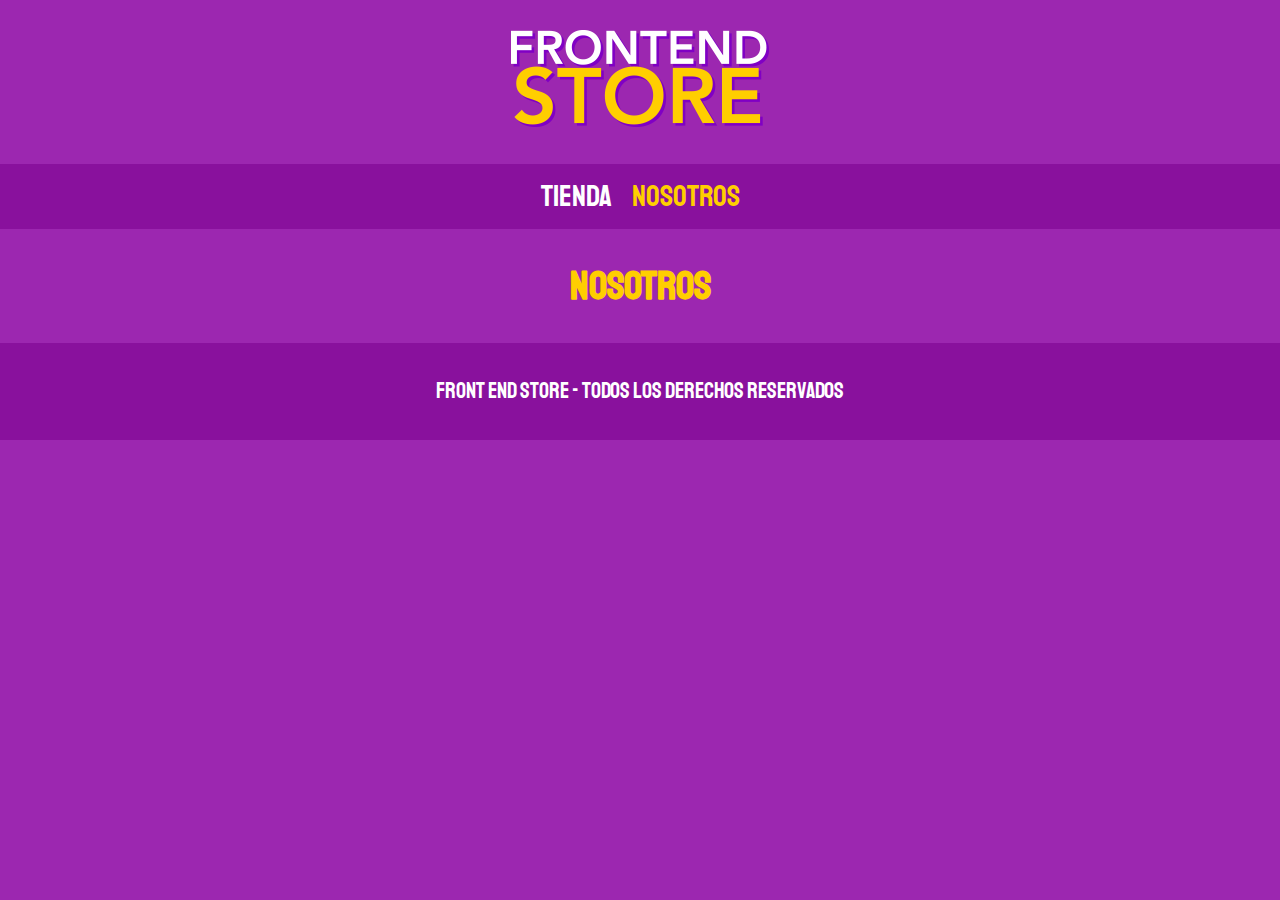
==== FrontEndStore_inicio/Nosotros.html @ 4d8814b1 "Front end store Added." ====
<!DOCTYPE html>
<html lang="en">
<head>
	<meta charset="UTF-8">
	<meta name="viewport" content="width=device-width, initial-scale=1.0">
	<title>Document</title>
	<link rel="stylesheet" type="text/css" href="css/normalize.css">
	<link href="https://fonts.googleapis.com/css2?family=Staatliches&display=swap" rel="stylesheet">
	<link rel="stylesheet" type="text/css" href="css/style.css">
	<link rel="preconnect" href="https://fonts.googleapis.com">
	
</head>
<body>
	<header class="header">
		<a href="index.html">
			<img class="header__logo" src="img/logo.png" alt="Logotipo">
		</a>
	</header>

	<nav class="navegacion">
		<a class="navegacion__enlace " href="index.html">Tienda</a>
		<a class="navegacion__enlace navegacion__enlace--activo" href="Nosotros.html">Nosotros</a>
	</nav>

	<main class="contenedor">
		<h1>Nosotros</h1>
	</main>

	<footer class="footer">
		<p class="footer__texto">Front End Store - Todos los derechos reservados</p>
	</footer>
</body>
</html>
---- FrontEndStore_inicio/css/style.css ----
:root {
	--primario: #9C27B0;
	--primarioOscuro: #89119D;
	--secundario: #FFCE00;
	--secundarioOscuro: rgb(233,287,2);
	--blanco: #fff;
	--negro: #000;
	
	--fuentePrincipal: 'Staatliches', cursive;
}

html {
  box-sizing: border-box;
  font-size: 62.5%;
}
*, *:before, *:after {
  box-sizing: inherit;
}

body {
	background-color: var(--primario);
	font-size: 1.6rem;
	line-height: 1.5;
}
p {
	font-size: 1.8rem;
	font-family: Arial , Helvetica, sans-serif;
	color: var(--blanco);
}

a {
	text-decoration: none;
}

img {
	width: 100%;
}

.contenedor {
	max-width: 120rem;
	margin: 0 auto;
}

h1,h2,h3 {
	text-align: center;
	color: var(--secundario);
	font-family: var(--fuentePrincipal);
}

h1{font-size: 4rem;}
h2{font-size: 3.2rem;}
h3{font-size: 2.4rem;}

/** Header **/

.header {
	display: flex;
	justify-content: center;
}

.header__logo {
	margin: 3rem 0;
}

.navegacion {
	background-color: var(--primarioOscuro);
	padding: 1rem;
	display: flex;
	justify-content: center;
	gap: 2rem; 
}

.navegacion__enlace {
	font-family: var(--fuentePrincipal);
	color: var(--blanco);
	font-size: 3rem;
}

.navegacion__enlace--activo,
.navegacion__enlace:hover {
	color: var(--secundario);
}

/**Footer**/
.footer {
	background-color: var(--primarioOscuro);
	padding: 1rem;
	margin-top: 2rem;
}

.footer__texto {
	font-family: var(--fuentePrincipal);
	text-align: center;
	font-size: 2.2rem;
}


/** Grid **/
.grid{
	display: grid;
	grid-template-columns: repeat(2, 1fr);
	gap: 2rem;

}
@media(min-width: 768px){
	.grid{
		grid-template-columns: repeat(3, 1fr);
	}
}

/** Productos **/ 
.producto{
	background-color: var(--primarioOscuro);
	padding: 1rem;
}

.producto__imagen{
	width: 100%; /*Imagen responsiva*/
}

.producto__informacion{

}

.producto__nombre{
	font-size: 4rem;
}

.producto__precio{
	font-size: 2.8rem;
	color: var(--secundario);
}

.producto__nombre,
.producto__precio{
	font-family: var(--fuentePrincipal);
	margin: 1rem 0;
	text-align: center;
	line-height: 1.2;
}
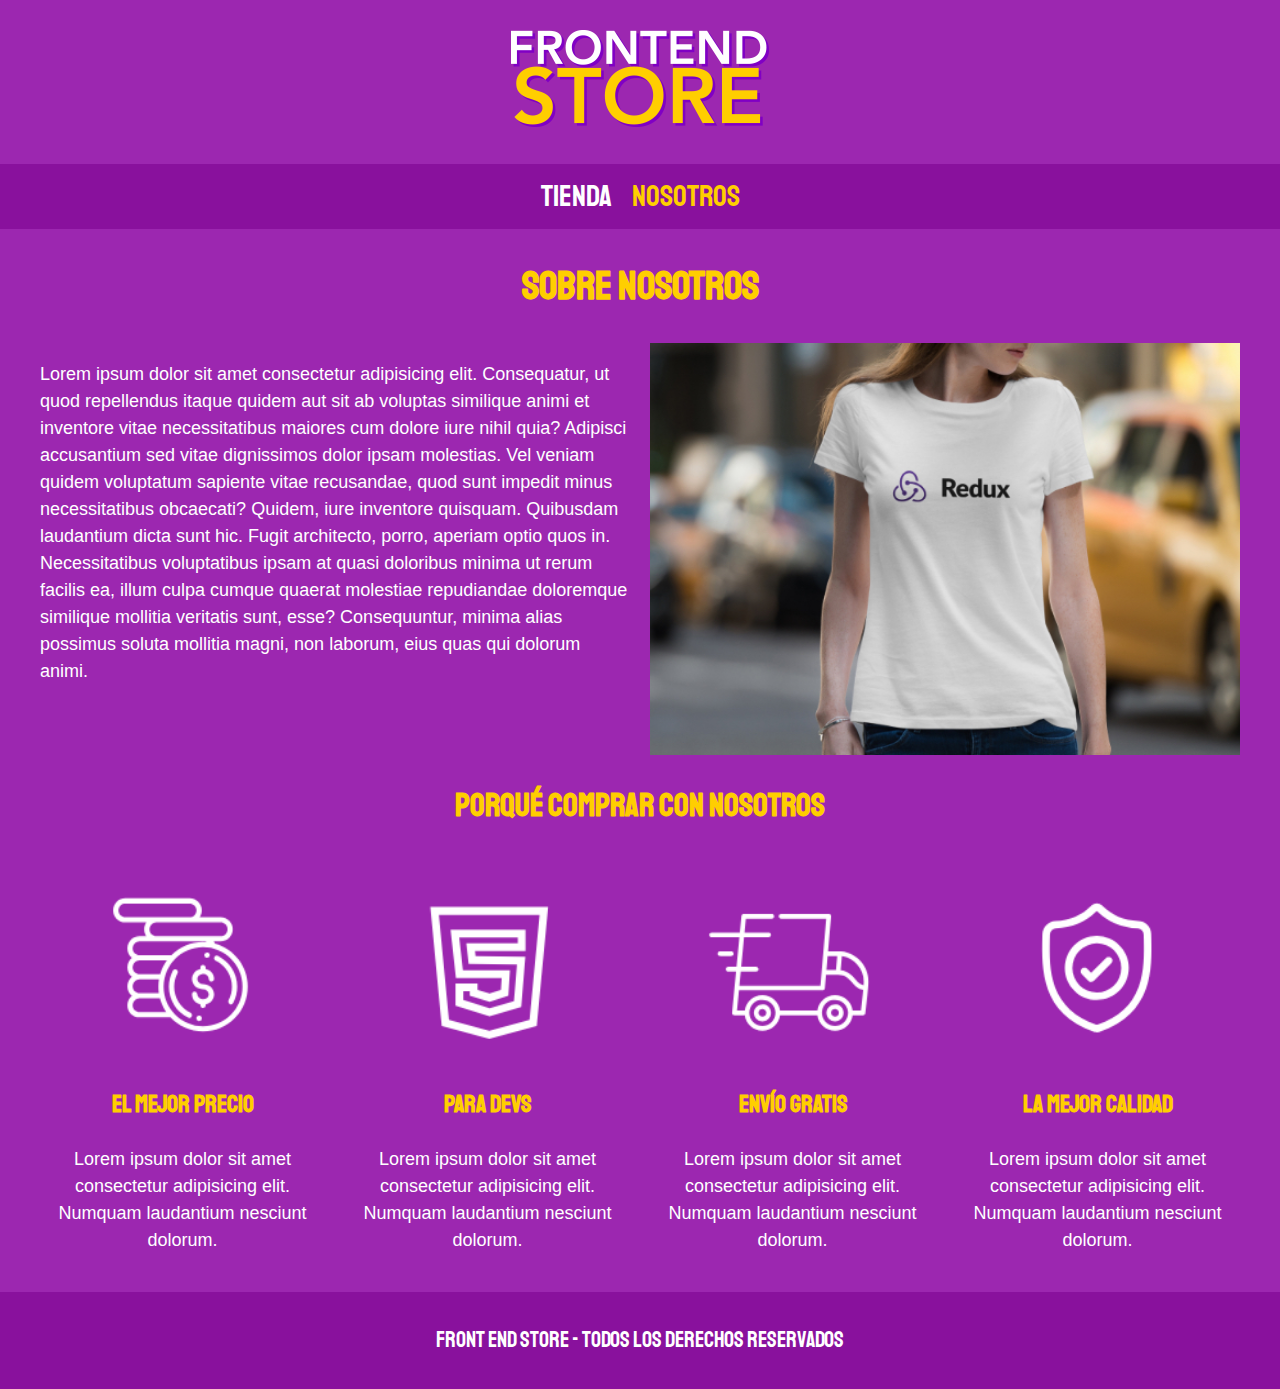
==== commit 9acc98e9: "Finished" ====
--- a/FrontEndStore_inicio/Nosotros.html
+++ b/FrontEndStore_inicio/Nosotros.html
@@ -23,8 +23,47 @@
 	</nav>
 
 	<main class="contenedor">
-		<h1>Nosotros</h1>
+		<h1>Sobre Nosotros</h1>
+		<div class="nosotros">			
+			<div class="nosotros__contenido">
+				<p>Lorem ipsum dolor sit amet consectetur adipisicing elit. Consequatur, ut quod repellendus itaque quidem aut sit ab voluptas similique animi et inventore vitae necessitatibus maiores cum dolore iure nihil quia?
+				Adipisci accusantium sed vitae dignissimos dolor ipsam molestias. Vel veniam quidem voluptatum sapiente vitae recusandae, quod sunt impedit minus necessitatibus obcaecati? Quidem, iure inventore quisquam. Quibusdam laudantium dicta sunt hic.
+				Fugit architecto, porro, aperiam optio quos in. Necessitatibus voluptatibus ipsam at quasi doloribus minima ut rerum facilis ea, illum culpa cumque quaerat molestiae repudiandae doloremque similique mollitia veritatis sunt, esse?
+				Consequuntur, minima alias possimus soluta mollitia magni, non laborum, eius quas qui dolorum animi.</p>
+			</div>
+			<img class="nosotros__imagen" src="img/nosotros.jpg" alt="img nosotros">
+		</div>
 	</main>
+	<section class="contenedor comprar">
+		<h2 class="comprar__titulo">Porqué Comprar Con Nosotros</h2>
+			<div class="bloques">
+
+				<div class="bloque">
+					<img src="img/icono_1.png" class="bloque__imagen" Alt="icono">
+					<h3 class="bloque__titulo">El mejor precio</h3>
+					<p>Lorem ipsum dolor sit amet consectetur adipisicing elit. Numquam laudantium nesciunt dolorum.</p>
+				</div><!--Bloque-->
+
+				<div class="bloque">
+					<img src="img/icono_2.png" class="bloque__imagen" Alt="icono">
+					<h3 class="bloque__titulo">Para Devs</h3>
+					<p>Lorem ipsum dolor sit amet consectetur adipisicing elit. Numquam laudantium nesciunt dolorum.</p>
+				</div><!--Bloque-->
+
+				<div class="bloque">
+					<img src="img/icono_3.png" class="bloque__imagen" Alt="icono">
+					<h3 class="bloque__titulo">Envío Gratis</h3>
+					<p>Lorem ipsum dolor sit amet consectetur adipisicing elit. Numquam laudantium nesciunt dolorum.</p>
+				</div><!--Bloque-->
+
+				<div class="bloque">
+					<img src="img/icono_4.png" class="bloque__imagen" Alt="icono">
+					<h3 class="bloque__titulo">La mejor Calidad</h3>
+					<p>Lorem ipsum dolor sit amet consectetur adipisicing elit. Numquam laudantium nesciunt dolorum.</p>
+				</div><!--Bloque-->
+
+			</div>
+	</section> 
 
 	<footer class="footer">
 		<p class="footer__texto">Front End Store - Todos los derechos reservados</p>
--- a/FrontEndStore_inicio/css/style.css
+++ b/FrontEndStore_inicio/css/style.css
@@ -2,7 +2,7 @@
 	--primario: #9C27B0;
 	--primarioOscuro: #89119D;
 	--secundario: #FFCE00;
-	--secundarioOscuro: rgb(233,287,2);
+	--secundarioOscuro: rgb(233,187,2);
 	--blanco: #fff;
 	--negro: #000;
 	
@@ -32,7 +32,7 @@
 	text-decoration: none;
 }
 
-img {
+img{
 	width: 100%;
 }
 
@@ -96,45 +96,145 @@
 
 
 /** Grid **/
-.grid{
+.grid {
 	display: grid;
 	grid-template-columns: repeat(2, 1fr);
 	gap: 2rem;
 
 }
-@media(min-width: 768px){
-	.grid{
+@media(min-width: 768px) {
+	.grid {
 		grid-template-columns: repeat(3, 1fr);
 	}
 }
 
 /** Productos **/ 
-.producto{
+.producto {
 	background-color: var(--primarioOscuro);
 	padding: 1rem;
 }
 
-.producto__imagen{
-	width: 100%; /*Imagen responsiva*/
-}
-
-.producto__informacion{
-
-}
-
-.producto__nombre{
+
+
+.producto__nombre {
 	font-size: 4rem;
 }
 
-.producto__precio{
+.producto__precio {
 	font-size: 2.8rem;
 	color: var(--secundario);
 }
 
 .producto__nombre,
-.producto__precio{
+.producto__precio {
 	font-family: var(--fuentePrincipal);
 	margin: 1rem 0;
 	text-align: center;
 	line-height: 1.2;
-}+}
+
+/** graficos¨**/
+
+.grafico{
+	min-height: 30rem;
+	background-repeat: no-repeat;
+	background-size: cover;
+	grid-column: 1/3;
+}
+.grafico--camisas{
+	grid-row: 2/3;
+	background-image: url(../img/grafico1.jpg);
+}
+.grafico--node{
+	background-image: url(../img/grafico2.jpg);
+	grid-row: 8/9;
+}
+@media(min-width: 768px){
+	.grafico--node {
+		grid-row: 5/6;
+		grid-column: 2/4;
+	}
+}
+
+/** Nosotros **/
+.nosotros{
+	display: grid;
+	grid-template-rows: repeat(2, auto);
+}
+@media(min-width: 768px){
+	.nosotros{
+		grid-template-columns: repeat(2, 1fr);
+		column-gap: 2rem;
+	}
+}
+.nosotros__imagen{
+	grid-row: 1/2;
+}
+@media(min-width: 768px ){
+	.nosotros__imagen{
+		grid-column: 2/3;
+	}
+}
+
+/** Bloques **/
+.bloques{
+	display: grid;
+	grid-template-columns: repeat(2, 1fr);
+	gap: 2rem;
+}
+@media(min-width: 768px ){
+	.bloques{
+		display: grid;
+		grid-template-columns: repeat(4, 1fr);
+	}
+}
+.bloque{
+	text-align: center;
+}
+.bloque__imagen{
+	width: 100%;
+	margin-bottom: -2.5rem;
+}
+.bloque_titulo{
+	margin: 0;
+}
+
+/** Producto **/
+
+@media(min-width: 768px){
+	.camisa{
+		display: grid;
+		grid-template-columns: repeat(2, 1fr);
+		column-gap: 2rem;
+	}
+}
+
+.formulario{
+	display: grid;
+	grid-template-columns: repeat(2, 1fr);
+	gap: 2rem;
+}
+.formulario__campo{
+	border: 1rem solid var(--primarioOscuro);
+	background-color: var(--primario);
+	color: var(--blanco);
+	font-size: 2rem;
+	font-size: Arial , Helvetica, sans-serif;
+	padding: 1rem;
+}
+.formulario__submit{
+	background-color: var(--secundario);
+	border: none;
+	font-size: 2rem;
+	font-family: var(--fuentePrincipal);
+	padding: 2rem;
+	transition: background-color .5s ease;
+	transition: font-size .5s ease;
+	grid-column: 1/3;
+}
+.formulario__submit:hover{
+	font-size: 2.2rem;
+	cursor: pointer;
+	background-color: var(--secundarioOscuro);
+}
+
